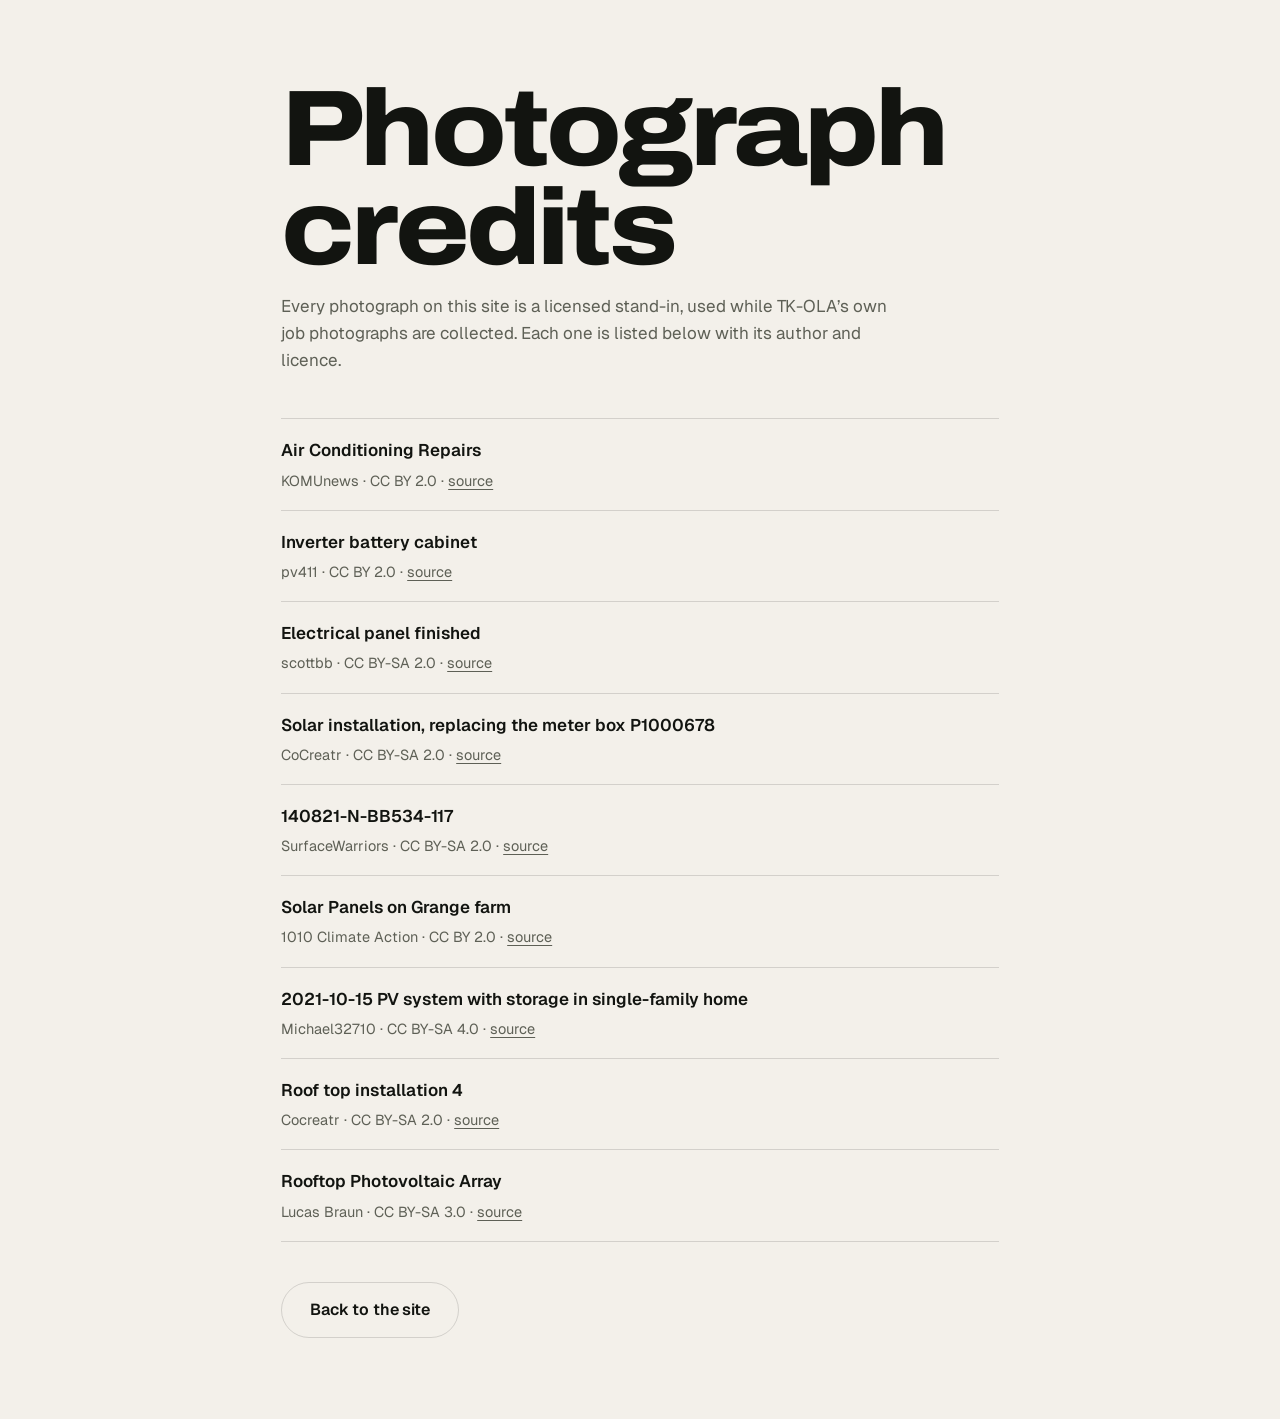
==== credits.html @ 307e4f4b "Rebuild the TK-OLA site with a full motion layer and a WebGL hero Replaces the static brochure build" ====
<!doctype html>
<html lang="en">
<head>
<meta charset="utf-8">
<meta name="viewport" content="width=device-width, initial-scale=1">
<title>Photograph credits &mdash; TK-OLA Technical Service Ventures</title>
<link rel="icon" href="assets/favicon.svg" type="image/svg+xml">
<link rel="preconnect" href="https://fonts.googleapis.com">
<link rel="preconnect" href="https://fonts.gstatic.com" crossorigin>
<link rel="stylesheet" href="https://fonts.googleapis.com/css2?family=Archivo:wdth,wght@75..125,400..900&family=Geist:wght@300..700&display=swap">
<link rel="stylesheet" href="assets/app.css">
<style>
  body { padding: clamp(48px, 9vh, 110px) 0; }
  .w { width: 100%; max-width: 820px; margin-inline: auto; padding-inline: var(--gut); }
  h1 { font-size: clamp(34px, 5.6vw, 64px); margin-bottom: 14px; }
  .note { color: var(--ink-2); max-width: 56ch; margin-bottom: 44px; }
  ul { border-top: 1px solid var(--line); }
  li { display: grid; gap: 4px; padding: 18px 0; border-bottom: 1px solid var(--line); }
  .t { font-weight: 600; }
  .m { font-size: 14.5px; color: var(--ink-2); }
  .m a { text-decoration: underline; text-underline-offset: 3px; }
  .back { display: inline-flex; margin-top: 40px; }
</style>
</head>
<body>
<div class="w">
  <h1 class="display">Photograph credits</h1>
  <p class="note">
    Every photograph on this site is a licensed stand-in, used while TK-OLA&rsquo;s own
    job photographs are collected. Each one is listed below with its author and licence.
  </p>
  <ul>
    <li>
      <span class="t">Air Conditioning Repairs</span>
      <span class="m">KOMUnews &middot; CC BY 2.0 &middot; <a href="https://www.flickr.com/photos/12801018@N00/9130025365" target="_blank" rel="noopener">source</a></span>
    </li>
    <li>
      <span class="t">Inverter battery cabinet</span>
      <span class="m">pv411 &middot; CC BY 2.0 &middot; <a href="https://www.flickr.com/photos/52765628@N08/4893000064" target="_blank" rel="noopener">source</a></span>
    </li>
    <li>
      <span class="t">Electrical panel finished</span>
      <span class="m">scottbb &middot; CC BY-SA 2.0 &middot; <a href="https://www.flickr.com/photos/34197011@N00/202290783" target="_blank" rel="noopener">source</a></span>
    </li>
    <li>
      <span class="t">Solar installation, replacing the meter box P1000678</span>
      <span class="m">CoCreatr &middot; CC BY-SA 2.0 &middot; <a href="https://www.flickr.com/photos/22746936@N02/5392891416" target="_blank" rel="noopener">source</a></span>
    </li>
    <li>
      <span class="t">140821-N-BB534-117</span>
      <span class="m">SurfaceWarriors &middot; CC BY-SA 2.0 &middot; <a href="https://www.flickr.com/photos/55244200@N05/14860868208" target="_blank" rel="noopener">source</a></span>
    </li>
    <li>
      <span class="t">Solar Panels on Grange farm</span>
      <span class="m">1010 Climate Action &middot; CC BY 2.0 &middot; <a href="https://www.flickr.com/photos/39570195@N08/15765885464" target="_blank" rel="noopener">source</a></span>
    </li>
    <li>
      <span class="t">2021-10-15 PV system with storage in single-family home</span>
      <span class="m">Michael32710 &middot; CC BY-SA 4.0 &middot; <a href="https://commons.wikimedia.org/w/index.php?curid=154028952" target="_blank" rel="noopener">source</a></span>
    </li>
    <li>
      <span class="t">Roof top installation 4</span>
      <span class="m">Cocreatr &middot; CC BY-SA 2.0 &middot; <a href="https://commons.wikimedia.org/wiki/File:Roof_top_installation_4.jpg" target="_blank" rel="noopener">source</a></span>
    </li>
    <li>
      <span class="t">Rooftop Photovoltaic Array</span>
      <span class="m">Lucas Braun &middot; CC BY-SA 3.0 &middot; <a href="https://commons.wikimedia.org/wiki/File:Rooftop_Photovoltaic_Array.jpg" target="_blank" rel="noopener">source</a></span>
    </li>
  </ul>
  <a class="btn btn--ghost back" href="index.html"><span>Back to the site</span></a>
</div>
</body>
</html>
---- assets/app.css ----
/* TK-OLA Technical Service Ventures — 2026 build
   Light theme, Archivo variable display, GSAP/Lenis motion layer, WebGL hero. */

/* ---------- tokens ---------- */
:root {
  --paper:   #F3F0EA;
  --paper-2: #E9E4DA;
  --paper-3: #DED8CB;
  --ink:     #121410;
  --ink-2:   #5E6056;
  --line:    rgba(18, 20, 16, .14);

  --green:   #0E7A42;
  --green-d: #09532C;
  --green-l: #D9EBDF;
  --solar:   #FF7A18;

  --night:   #0D0F0C;
  --night-2: #181B15;
  --night-ink: #F3F0EA;
  --night-muted: #9B9E93;

  --font-display: "Archivo", "Arial Narrow", system-ui, sans-serif;
  --font-text: "Geist", system-ui, -apple-system, sans-serif;

  --r: 6px;
  --r-lg: 18px;
  --gut: clamp(20px, 4vw, 72px);
  --nav-h: 76px;
  --bar-h: 0px;

  --ease: cubic-bezier(.22, 1, .36, 1);
}

@media (max-width: 860px) {
  :root { --nav-h: 64px; --bar-h: calc(66px + env(safe-area-inset-bottom)); }
}

/* ---------- reset ---------- */
*, *::before, *::after { box-sizing: border-box; }
html { -webkit-text-size-adjust: 100%; }
html, body { margin: 0; padding: 0; }
body {
  background: var(--paper);
  color: var(--ink);
  font-family: var(--font-text);
  font-size: 17px;
  line-height: 1.6;
  font-weight: 400;
  overflow-x: clip;
  -webkit-font-smoothing: antialiased;
}
img, canvas, svg, video { display: block; max-width: 100%; }
img { height: auto; }
a { color: inherit; text-decoration: none; }
button { font: inherit; color: inherit; background: none; border: 0; cursor: pointer; }
h1, h2, h3, h4, p, ul, ol, figure, dl, dd { margin: 0; }
ul, ol { padding: 0; list-style: none; }
::selection { background: var(--green); color: #fff; }

.wrap { width: 100%; max-width: 1560px; margin-inline: auto; padding-inline: var(--gut); }
.sr { position: absolute; width: 1px; height: 1px; overflow: hidden; clip-path: inset(50%); white-space: nowrap; }

.skip {
  position: fixed; top: 8px; left: 8px; z-index: 300;
  background: var(--ink); color: var(--paper); padding: 10px 16px; border-radius: var(--r);
  transform: translateY(-200%);
}
.skip:focus { transform: none; }

:where(a, button, input, [tabindex]):focus-visible {
  outline: 2px solid var(--green);
  outline-offset: 3px;
  border-radius: 2px;
}

/* ---------- type ---------- */
.display {
  font-family: var(--font-display);
  font-weight: 800;
  font-stretch: 112%;
  line-height: .92;
  letter-spacing: -.035em;
  text-wrap: balance;
}
h1.display { font-size: clamp(42px, 8.4vw, 150px); }
h2.display { font-size: clamp(34px, 5.6vw, 88px); }
h3 {
  font-family: var(--font-display);
  font-weight: 700; font-stretch: 105%;
  font-size: clamp(20px, 1.5vw, 26px);
  line-height: 1.15; letter-spacing: -.02em;
}
.lead { font-size: clamp(17px, 1.25vw, 21px); line-height: 1.55; color: var(--ink-2); max-width: 46ch; }
.eyebrow {
  font-family: var(--font-display);
  font-size: 12px; font-weight: 700; font-stretch: 100%;
  letter-spacing: .16em; text-transform: uppercase;
  color: var(--green); display: flex; align-items: center; gap: 10px;
}
.eyebrow::before { content: ""; width: 26px; height: 2px; background: currentColor; }
.measure { max-width: 58ch; }

/* ---------- motion primitives ---------- */
.reveal-line { display: block; overflow: hidden; padding-bottom: .08em; margin-bottom: -.08em; }
.reveal-line > span { display: block; will-change: transform; }

[data-fade] { will-change: transform, opacity; }

.clipwrap { overflow: hidden; border-radius: var(--r-lg); background: var(--paper-3); position: relative; }
.clipwrap img { width: 100%; height: 100%; object-fit: cover; will-change: transform; }

/* ---------- loader ---------- */
.loader {
  position: fixed; inset: 0; z-index: 500;
  background: var(--night); color: var(--night-ink);
  display: none; place-items: center;
}
body.is-loading .loader { display: grid; }
.sline { display: block; }
.loader__num {
  font-family: var(--font-display); font-weight: 800; font-stretch: 120%;
  font-size: clamp(64px, 16vw, 220px); line-height: 1; letter-spacing: -.05em;
  font-variant-numeric: tabular-nums;
}
.loader__bar { position: absolute; left: 0; bottom: 0; height: 3px; width: 100%; background: var(--green); transform: scaleX(0); transform-origin: 0 50%; }
.loader__word {
  position: absolute; bottom: 36px; left: var(--gut);
  font-family: var(--font-display); font-weight: 700; font-stretch: 105%;
  letter-spacing: .18em; text-transform: uppercase; font-size: 12px; color: var(--night-muted);
}
body.is-loading { overflow: hidden; }

/* ---------- cursor ---------- */
.cursor {
  position: fixed; top: 0; left: 0; z-index: 400;
  width: 14px; height: 14px; border-radius: 50%;
  background: var(--green); pointer-events: none;
  mix-blend-mode: multiply;
  transform: translate3d(-100px, -100px, 0);
  will-change: transform;
}
.cursor__ring {
  position: fixed; top: 0; left: 0; z-index: 400;
  width: 42px; height: 42px; border-radius: 50%;
  border: 1.5px solid var(--green); pointer-events: none;
  transform: translate3d(-100px, -100px, 0);
  will-change: transform;
}
@media (hover: none), (pointer: coarse) { .cursor, .cursor__ring { display: none; } }

/* ---------- scroll progress ---------- */
.progress {
  position: fixed; top: 0; left: 0; z-index: 120;
  height: 3px; width: 100%; background: var(--green);
  transform: scaleX(0); transform-origin: 0 50%;
}

/* ---------- nav ---------- */
.nav {
  position: fixed; top: 0; left: 0; right: 0; z-index: 100;
  height: var(--nav-h);
  display: flex; align-items: center;
  background: color-mix(in srgb, var(--paper) 82%, transparent);
  backdrop-filter: blur(14px) saturate(1.3);
  -webkit-backdrop-filter: blur(14px) saturate(1.3);
  border-bottom: 1px solid transparent;
  transition: border-color .3s, background .3s;
}
.nav.is-stuck { border-bottom-color: var(--line); }
.nav .wrap { display: flex; align-items: center; justify-content: space-between; gap: 24px; }

.brand { display: flex; align-items: center; gap: 11px; }
.brand__mark { width: 30px; height: 30px; flex: none; }
.brand__name {
  font-family: var(--font-display); font-weight: 800; font-stretch: 112%;
  font-size: 21px; letter-spacing: -.02em;
}
.nav__links { display: flex; gap: 30px; }
.nav__links a {
  font-size: 15px; font-weight: 500; position: relative; padding: 4px 0;
}
.nav__links a::after {
  content: ""; position: absolute; left: 0; right: 0; bottom: 0; height: 1.5px;
  background: var(--green); transform: scaleX(0); transform-origin: 100% 50%;
  transition: transform .4s var(--ease);
}
.nav__links a:hover::after { transform: scaleX(1); transform-origin: 0 50%; }
.nav__right { display: flex; align-items: center; gap: 14px; }

@media (max-width: 1040px) { .nav__links { display: none; } }
/* below 860 the fixed action bar carries the main action, so the nav drops it */
@media (max-width: 860px) {
  .nav .btn--primary { display: none; }
  .nav__right { gap: 0; }
}

/* ---------- buttons ---------- */
.btn {
  display: inline-flex; align-items: center; justify-content: center; gap: 10px;
  height: 56px; padding: 0 28px; border-radius: 999px;
  font-family: var(--font-text); font-size: 16px; font-weight: 600; letter-spacing: -.01em;
  position: relative; overflow: hidden; isolation: isolate;
  transition: color .4s var(--ease), border-color .4s var(--ease);
  white-space: nowrap;
}
.btn span { position: relative; z-index: 2; display: inline-flex; align-items: center; gap: 10px; }
.btn::before {
  content: ""; position: absolute; inset: 0; z-index: 1; border-radius: inherit;
  transform: translateY(101%); transition: transform .5s var(--ease);
}
.btn:hover::before { transform: translateY(0); }
.btn:active { transform: scale(.975); }

.btn--primary { background: var(--green); color: #fff; }
.btn--primary::before { background: var(--ink); }
.btn--ghost { border: 1.5px solid var(--line); color: var(--ink); }
.btn--ghost::before { background: var(--ink); }
.btn--ghost:hover { color: var(--paper); border-color: var(--ink); }
.btn--sm { height: 46px; padding: 0 22px; font-size: 15px; }
.btn--on-night { background: var(--paper); color: var(--ink); }
.btn--on-night::before { background: var(--green); }
.btn--on-night:hover { color: #fff; }

.btn-row { display: flex; flex-wrap: wrap; gap: 14px; }
@media (max-width: 560px) {
  .btn-row { flex-direction: column; align-items: stretch; }
  .btn { width: 100%; }
}

.arrow { width: 17px; height: 17px; flex: none; }

/* ---------- hero ---------- */
.hero {
  position: relative;
  min-height: 100svh;
  padding-top: calc(var(--nav-h) + clamp(18px, 5vh, 58px));
  padding-bottom: clamp(32px, 7vh, 80px);
  display: flex; flex-direction: column; justify-content: flex-start;
  overflow: hidden;
}
/* the solar field sits along the bottom edge, never behind the words */
#gl {
  position: absolute; left: 0; right: 0; bottom: 0; top: auto;
  width: 100%; height: clamp(260px, 46%, 540px);
  z-index: 0; opacity: 0;
  transition: opacity 1.4s ease .1s;
}
#gl.is-on { opacity: 1; }
/* the snapshot that replaces the canvas when the device cannot animate it */
.hero__still {
  position: absolute; left: 0; right: 0; bottom: 0; top: auto;
  width: 100%; height: clamp(260px, 46%, 540px);
  object-fit: cover; z-index: 0; opacity: 0;
  transition: opacity .8s ease;
}
.hero__still.is-on { opacity: 1; }
.hero__scrim {
  position: absolute; left: 0; right: 0; bottom: 0; z-index: 1; pointer-events: none;
  height: clamp(260px, 46%, 540px);
  background: linear-gradient(180deg,
    var(--paper) 0%,
    color-mix(in srgb, var(--paper) 72%, transparent) 16%,
    transparent 44%);
}
.hero__glow { display: none; }
.hero .wrap { position: relative; z-index: 2; }

.hero__grid { display: grid; gap: clamp(26px, 4vh, 44px); }
.hero h1 { font-size: clamp(34px, 8.6vw, 136px); }
@media (max-width: 860px) { .hero h1 { font-size: clamp(34px, 11.2vw, 72px); } }
.hero h1 em { font-style: normal; color: var(--green); }

.hero__side {
  display: grid; gap: 26px 48px; align-items: start;
}
@media (min-width: 1000px) {
  .hero__side { grid-template-columns: minmax(0, 1fr) auto; align-items: center; }
  .hero__facts { grid-column: 1 / -1; }
}
.hero__lead { font-size: clamp(16px, 1.2vw, 20px); line-height: 1.6; color: var(--ink-2); max-width: 46ch; }
.hero__facts { display: flex; gap: clamp(22px, 3vw, 54px); flex-wrap: wrap; padding-top: 6px; }
.hero__fact { display: flex; flex-direction: column; gap: 2px; }
.hero__fact b {
  font-family: var(--font-display); font-weight: 800; font-stretch: 112%;
  font-size: clamp(26px, 2.4vw, 38px); line-height: 1; letter-spacing: -.03em;
}
.hero__fact span { font-size: 13px; color: var(--ink-2); letter-spacing: .01em; }

.hero__cue {
  position: absolute; left: var(--gut); bottom: clamp(16px, 3vh, 30px); z-index: 3;
  padding: 7px 14px 7px 10px; border-radius: 999px;
  background: color-mix(in srgb, var(--paper) 86%, transparent);
  backdrop-filter: blur(6px); -webkit-backdrop-filter: blur(6px);
  display: flex; align-items: center; gap: 10px;
  font-size: 12px; letter-spacing: .16em; text-transform: uppercase; color: var(--ink-2);
  font-family: var(--font-display); font-weight: 600;
}
.hero__cue i { display: block; width: 1px; height: 34px; background: var(--line); position: relative; overflow: hidden; }
.hero__cue i::after { content: ""; position: absolute; inset: 0; background: var(--green); animation: cue 2.2s var(--ease) infinite; }
@keyframes cue { 0% { transform: translateY(-100%); } 60%, 100% { transform: translateY(100%); } }
@media (max-width: 1100px) { .hero__cue { display: none; } }

/* ---------- marquee ---------- */
.marquee {
  border-block: 1px solid var(--line);
  background: var(--paper-2);
  overflow: hidden; padding: 20px 0;
  display: flex; white-space: nowrap;
}
.marquee__row { display: flex; flex: none; will-change: transform; }
.marquee__row > * { flex: none; }
.marquee span {
  font-family: var(--font-display); font-weight: 800; font-stretch: 112%;
  font-size: clamp(24px, 3.4vw, 54px); letter-spacing: -.03em;
  padding-inline: clamp(18px, 2.4vw, 38px);
  display: inline-flex; align-items: center; gap: clamp(18px, 2.4vw, 38px);
}
.marquee span::after { content: ""; width: 10px; height: 10px; border-radius: 50%; background: var(--green); flex: none; }
.marquee span:nth-child(even) { color: transparent; -webkit-text-stroke: 1.3px var(--ink); }
.marquee span:nth-child(even)::after { background: var(--solar); }

/* ---------- section shell ---------- */
.section { padding-block: clamp(80px, 12vh, 160px); position: relative; }
.section__head { display: grid; gap: 20px; margin-bottom: clamp(44px, 6vh, 76px); }
@media (min-width: 1000px) {
  .section__head { grid-template-columns: minmax(0, 1.4fr) minmax(0, 1fr); align-items: end; gap: 48px; }
}
.section--night { background: var(--night); color: var(--night-ink); }
.section--night .lead, .section--night .hero__fact span { color: var(--night-muted); }
.section--night .eyebrow { color: #fff; }

/* ---------- services ---------- */
.svc { display: grid; gap: 1px; background: var(--line); border-block: 1px solid var(--line); }
@media (min-width: 760px)  { .svc { grid-template-columns: repeat(2, minmax(0, 1fr)); } }
@media (min-width: 1240px) { .svc { grid-template-columns: repeat(3, minmax(0, 1fr)); } }

.svc__item {
  background: var(--paper); padding: clamp(28px, 2.6vw, 44px);
  display: flex; flex-direction: column; gap: 14px;
  position: relative; isolation: isolate; overflow: hidden;
  min-height: clamp(260px, 26vw, 340px);
}
.svc__item::before {
  content: ""; position: absolute; inset: 0; z-index: -1; background: var(--green);
  transform: translateY(100%); transition: transform .55s var(--ease);
}
.svc__item:hover::before { transform: translateY(0); }
.svc__item:hover, .svc__item:hover .svc__n, .svc__item:hover p { color: #fff; }
.svc__item:hover .svc__ico { border-color: rgba(255,255,255,.4); }
.svc__item:hover .svc__ico svg { stroke: #fff; }
.svc__item > * { transition: color .45s var(--ease); }

.svc__n {
  font-family: var(--font-display); font-size: 12px; font-weight: 700;
  letter-spacing: .14em; color: var(--ink-2);
}
.svc__ico {
  width: 54px; height: 54px; border-radius: 50%; border: 1.5px solid var(--line);
  display: grid; place-items: center; margin-bottom: 4px;
  transition: border-color .45s var(--ease);
}
.svc__ico svg { width: 24px; height: 24px; stroke: var(--green); fill: none; stroke-width: 1.6; transition: stroke .45s var(--ease); }
.svc__item p { font-size: 16px; line-height: 1.55; color: var(--ink-2); margin-top: auto; }

/* ---------- stats ---------- */
.stats { position: relative; overflow: hidden; padding-block: clamp(70px, 10vh, 130px); }
#grid-canvas { position: absolute; inset: 0; width: 100%; height: 100%; opacity: .5; }
.stats .wrap { position: relative; z-index: 2; }
.stats__row { display: grid; gap: clamp(32px, 4vw, 56px); }
@media (min-width: 620px)  { .stats__row { grid-template-columns: repeat(2, minmax(0, 1fr)); } }
@media (min-width: 1100px) { .stats__row { grid-template-columns: repeat(4, minmax(0, 1fr)); } }
.stat b {
  display: block;
  font-family: var(--font-display); font-weight: 800; font-stretch: 118%;
  font-size: clamp(48px, 6.5vw, 104px); line-height: .9; letter-spacing: -.045em;
  font-variant-numeric: tabular-nums;
}
.stat span { display: block; margin-top: 12px; font-size: 15px; color: var(--night-muted); max-width: 22ch; }
.stat--accent b { color: var(--solar); }

/* ---------- work gallery ---------- */
/* an explicit track: without one the auto track sizes to the photo's intrinsic
   width (752px) and overflows the 707px container at tablet widths. */
.gal { display: grid; grid-template-columns: minmax(0, 1fr); gap: clamp(14px, 1.6vw, 26px); }
@media (min-width: 900px) { .gal { grid-template-columns: repeat(12, minmax(0, 1fr)); } }
.gal figure { margin: 0; min-width: 0; }
.gal .clipwrap { height: 100%; }
.g1 { grid-column: span 7; aspect-ratio: 4 / 3; }
.g2 { grid-column: span 5; aspect-ratio: 3 / 4; }
.g3 { grid-column: span 5; aspect-ratio: 1 / 1; }
.g4 { grid-column: span 7; aspect-ratio: 16 / 10; }
@media (max-width: 899px) {
  .g1, .g2, .g3, .g4 { grid-column: auto; aspect-ratio: 4 / 3; }
  .g2 { aspect-ratio: 3 / 4; }
}
.gal__cap {
  display: flex; justify-content: space-between; gap: 16px; align-items: baseline;
  margin-top: 12px; font-size: 14px; color: var(--ink-2);
}
.gal__cap b { font-weight: 600; color: var(--ink); }

/* ---------- process (pinned) ---------- */
.proc { position: relative; }
.proc__layout { display: grid; gap: 40px; }
@media (min-width: 1000px) {
  .proc__layout { grid-template-columns: minmax(0, 1fr) minmax(0, 1.05fr); gap: clamp(40px, 5vw, 90px); align-items: start; }
}
.proc__sticky { position: sticky; top: calc(var(--nav-h) + 40px); }
.proc__media {
  border-radius: var(--r-lg); overflow: hidden; background: var(--paper-3); position: relative;
  height: min(74svh, 660px);
}
.proc__media img { position: absolute; inset: 0; width: 100%; height: 100%; object-fit: cover; opacity: 0; transition: opacity .7s var(--ease), transform 1.1s var(--ease); transform: scale(1.06); }
.proc__media img.is-on { opacity: 1; transform: scale(1); }
@media (max-width: 999px) { .proc__sticky { display: none; } }

.proc__steps { display: grid; }
.step {
  padding: clamp(28px, 3.4vw, 46px) 0;
  border-top: 1px solid var(--line);
  display: grid; grid-template-columns: auto minmax(0, 1fr); gap: clamp(18px, 2.4vw, 34px);
  opacity: .46; transition: opacity .5s var(--ease);
}
@media (max-width: 999px) { .step { opacity: .62; } }
.step:last-child { border-bottom: 1px solid var(--line); }
.step.is-active { opacity: 1; }
.step__n {
  font-family: var(--font-display); font-weight: 800; font-stretch: 118%;
  font-size: clamp(34px, 3.6vw, 58px); line-height: .85; letter-spacing: -.04em;
  color: var(--green); font-variant-numeric: tabular-nums;
}
.step p { color: var(--ink-2); margin-top: 10px; font-size: 16.5px; }
.step__bar { grid-column: 1 / -1; height: 2px; background: var(--line); margin-top: 20px; overflow: hidden; }
.step__bar i { display: block; height: 100%; background: var(--green); transform: scaleX(0); transform-origin: 0 50%; }

/* ---------- workshop band ---------- */
.band { position: relative; height: clamp(420px, 78vh, 760px); overflow: hidden; }
.band img { position: absolute; inset: 0; width: 100%; height: 120%; object-fit: cover; will-change: transform; }
.band__veil { position: absolute; inset: 0; background: linear-gradient(90deg, rgba(10,12,9,.86) 0%, rgba(10,12,9,.55) 46%, rgba(10,12,9,.12) 100%); }
.band .wrap { position: relative; z-index: 2; height: 100%; display: flex; flex-direction: column; justify-content: center; gap: 22px; color: #fff; }
.band .lead { color: rgba(255,255,255,.82); }
.band .eyebrow { color: #fff; }
@media (max-width: 700px) { .band__veil { background: linear-gradient(180deg, rgba(10,12,9,.45) 0%, rgba(10,12,9,.86) 70%); } }

/* ---------- close ---------- */
.close { padding-block: clamp(90px, 14vh, 190px); position: relative; overflow: hidden; }
.close__h {
  font-family: var(--font-display); font-weight: 800; font-stretch: 118%;
  font-size: clamp(44px, 11vw, 190px); line-height: .88; letter-spacing: -.05em;
  margin-bottom: 36px;
}
.close__h em { font-style: normal; color: var(--green); }
.close__cols { display: grid; gap: 34px; margin-top: clamp(50px, 7vh, 90px); padding-top: 40px; border-top: 1px solid var(--line); }
@media (min-width: 820px) { .close__cols { grid-template-columns: repeat(3, 1fr); gap: 48px; } }
.close__col h4 { font-size: 12px; letter-spacing: .16em; text-transform: uppercase; color: var(--ink-2); font-weight: 600; margin-bottom: 14px; font-family: var(--font-display); }
.close__col p, .close__col a { font-size: 19px; line-height: 1.45; }
.close__col a { position: relative; display: inline-block; }
.close__col a::after { content: ""; position: absolute; left: 0; right: 0; bottom: -2px; height: 1.5px; background: currentColor; transform: scaleX(0); transform-origin: 100% 50%; transition: transform .45s var(--ease); }
.close__col a:hover::after { transform: scaleX(1); transform-origin: 0 50%; }

/* ---------- footer ---------- */
.foot { border-top: 1px solid var(--line); padding-block: 34px calc(34px + var(--bar-h)); font-size: 14px; color: var(--ink-2); }
.foot .wrap { display: flex; flex-wrap: wrap; gap: 16px 28px; align-items: center; justify-content: space-between; }
.foot a:hover { color: var(--ink); }
.foot__links { display: flex; gap: 22px; flex-wrap: wrap; }

/* ---------- phone action bar ---------- */
.actionbar {
  position: fixed; left: 0; right: 0; bottom: 0; z-index: 110;
  display: none; padding: 9px var(--gut) calc(9px + env(safe-area-inset-bottom));
  background: color-mix(in srgb, var(--paper) 92%, transparent);
  backdrop-filter: blur(14px); -webkit-backdrop-filter: blur(14px);
  border-top: 1px solid var(--line);
}
.actionbar .btn { width: 100%; height: 48px; }
@media (max-width: 860px) { .actionbar { display: block; } }

/* ---------- mobile menu ---------- */
.burger { width: 46px; height: 46px; display: none; place-items: center; border: 1.5px solid var(--line); border-radius: 50%; }
.burger i { display: block; width: 18px; height: 1.6px; background: var(--ink); position: relative; transition: background .2s; }
.burger i::before, .burger i::after { content: ""; position: absolute; left: 0; width: 18px; height: 1.6px; background: var(--ink); transition: transform .35s var(--ease); }
.burger i::before { top: -6px; } .burger i::after { top: 6px; }
body.menu-open .burger i { background: transparent; }
body.menu-open .burger i::before { transform: translateY(6px) rotate(45deg); }
body.menu-open .burger i::after { transform: translateY(-6px) rotate(-45deg); }
@media (max-width: 1040px) { .burger { display: grid; } }

.sheet {
  position: fixed; inset: 0; z-index: 99;
  background: var(--paper); padding: calc(var(--nav-h) + 30px) var(--gut) 40px;
  display: flex; flex-direction: column; gap: 4px;
  clip-path: inset(0 0 100% 0); pointer-events: none;
  transition: clip-path .7s var(--ease);
}
body.menu-open .sheet { clip-path: inset(0 0 0 0); pointer-events: auto; }
.sheet a {
  font-family: var(--font-display); font-weight: 800; font-stretch: 112%;
  font-size: clamp(34px, 9vw, 64px); letter-spacing: -.035em; line-height: 1.18;
  padding: 6px 0; opacity: 0; transform: translateY(26px);
  transition: opacity .5s var(--ease), transform .5s var(--ease);
}
body.menu-open .sheet a { opacity: 1; transform: none; }
body.menu-open .sheet a:nth-child(1) { transition-delay: .14s; }
body.menu-open .sheet a:nth-child(2) { transition-delay: .2s; }
body.menu-open .sheet a:nth-child(3) { transition-delay: .26s; }
body.menu-open .sheet a:nth-child(4) { transition-delay: .32s; }
.sheet__foot { margin-top: auto; font-size: 15px; color: var(--ink-2); display: grid; gap: 4px; }

/* ---------- reduced motion ---------- */
@media (prefers-reduced-motion: reduce) {
  :root:not(.force-motion) *,
  :root:not(.force-motion) *::before,
  :root:not(.force-motion) *::after {
    animation-duration: .01ms !important;
    animation-iteration-count: 1 !important;
    transition-duration: .01ms !important;
    scroll-behavior: auto !important;
  }
  :root:not(.force-motion) .loader { display: none; }
  :root:not(.force-motion) .cursor,
  :root:not(.force-motion) .cursor__ring { display: none; }
  :root:not(.force-motion) .reveal-line > span { transform: none !important; }
  :root:not(.force-motion) [data-fade] { opacity: 1 !important; transform: none !important; }
  :root:not(.force-motion) .step { opacity: 1 !important; }
  :root:not(.force-motion) .proc__media img { opacity: 1 !important; transform: none !important; }
  :root:not(.force-motion) .proc__media img + img { display: none; }
  /* #gl stays: hero3d.js renders one still frame and stops, so the hero keeps
     its picture without anything moving. */
}
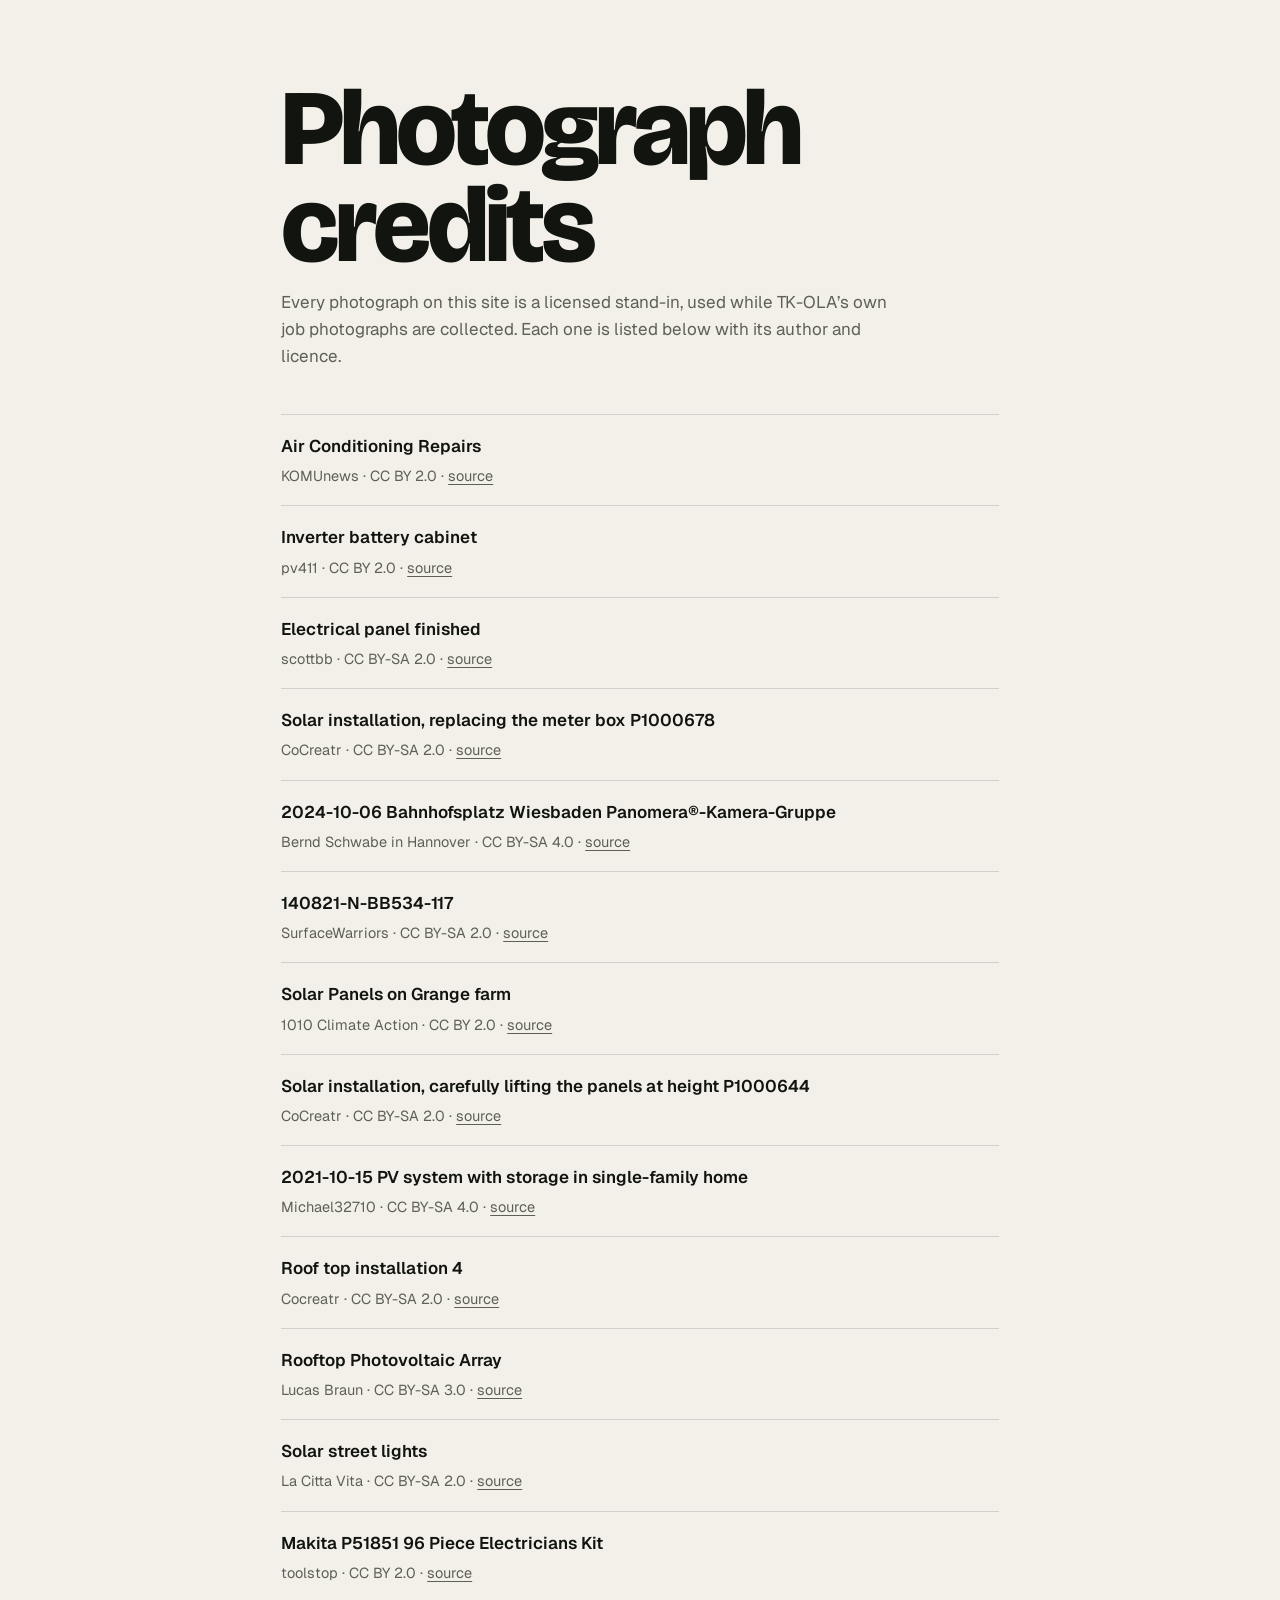
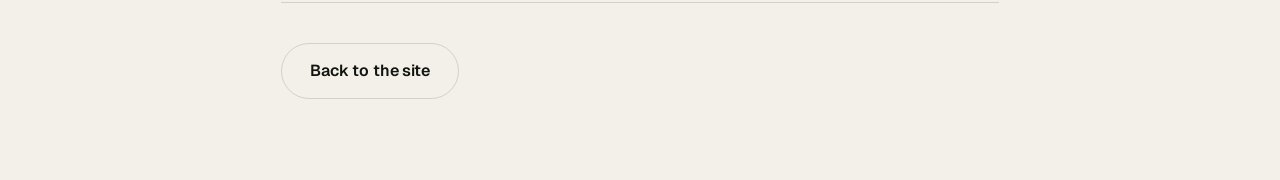
==== commit ccfe749f: "Horizontal services rail, liquid glass, Bricolage display type - "What we do" is now a self-running " ====
--- a/credits.html
+++ b/credits.html
@@ -7,7 +7,7 @@
 <link rel="icon" href="assets/favicon.svg" type="image/svg+xml">
 <link rel="preconnect" href="https://fonts.googleapis.com">
 <link rel="preconnect" href="https://fonts.gstatic.com" crossorigin>
-<link rel="stylesheet" href="https://fonts.googleapis.com/css2?family=Archivo:wdth,wght@75..125,400..900&family=Geist:wght@300..700&display=swap">
+<link rel="stylesheet" href="https://fonts.googleapis.com/css2?family=Bricolage+Grotesque:opsz,wdth,wght@12..96,75..100,200..800&family=Geist:wght@300..700&display=swap">
 <link rel="stylesheet" href="assets/app.css">
 <style>
   body { padding: clamp(48px, 9vh, 110px) 0; }
@@ -47,12 +47,20 @@
       <span class="m">CoCreatr &middot; CC BY-SA 2.0 &middot; <a href="https://www.flickr.com/photos/22746936@N02/5392891416" target="_blank" rel="noopener">source</a></span>
     </li>
     <li>
+      <span class="t">2024-10-06 Bahnhofsplatz Wiesbaden Panomera®-Kamera-Gruppe</span>
+      <span class="m">Bernd Schwabe in Hannover &middot; CC BY-SA 4.0 &middot; <a href="https://commons.wikimedia.org/wiki/File:2024-10-06_Bahnhofsplatz_Wiesbaden_Panomera%C2%AE-Kamera-Gruppe.jpg" target="_blank" rel="noopener">source</a></span>
+    </li>
+    <li>
       <span class="t">140821-N-BB534-117</span>
       <span class="m">SurfaceWarriors &middot; CC BY-SA 2.0 &middot; <a href="https://www.flickr.com/photos/55244200@N05/14860868208" target="_blank" rel="noopener">source</a></span>
     </li>
     <li>
       <span class="t">Solar Panels on Grange farm</span>
       <span class="m">1010 Climate Action &middot; CC BY 2.0 &middot; <a href="https://www.flickr.com/photos/39570195@N08/15765885464" target="_blank" rel="noopener">source</a></span>
+    </li>
+    <li>
+      <span class="t">Solar installation, carefully lifting the panels at height P1000644</span>
+      <span class="m">CoCreatr &middot; CC BY-SA 2.0 &middot; <a href="https://www.flickr.com/photos/22746936@N02/5392892980" target="_blank" rel="noopener">source</a></span>
     </li>
     <li>
       <span class="t">2021-10-15 PV system with storage in single-family home</span>
@@ -66,6 +74,14 @@
       <span class="t">Rooftop Photovoltaic Array</span>
       <span class="m">Lucas Braun &middot; CC BY-SA 3.0 &middot; <a href="https://commons.wikimedia.org/wiki/File:Rooftop_Photovoltaic_Array.jpg" target="_blank" rel="noopener">source</a></span>
     </li>
+    <li>
+      <span class="t">Solar street lights</span>
+      <span class="m">La Citta Vita &middot; CC BY-SA 2.0 &middot; <a href="https://www.flickr.com/photos/49539505@N04/4758155113" target="_blank" rel="noopener">source</a></span>
+    </li>
+    <li>
+      <span class="t">Makita P51851 96 Piece Electricians Kit</span>
+      <span class="m">toolstop &middot; CC BY 2.0 &middot; <a href="https://www.flickr.com/photos/42408834@N06/5330226716" target="_blank" rel="noopener">source</a></span>
+    </li>
   </ul>
   <a class="btn btn--ghost back" href="index.html"><span>Back to the site</span></a>
 </div>
--- a/assets/app.css
+++ b/assets/app.css
@@ -20,7 +20,7 @@
   --night-ink: #F3F0EA;
   --night-muted: #9B9E93;
 
-  --font-display: "Archivo", "Arial Narrow", system-ui, sans-serif;
+  --font-display: "Bricolage Grotesque", "Archivo", system-ui, sans-serif;
   --font-text: "Geist", system-ui, -apple-system, sans-serif;
 
   --r: 6px;
@@ -78,16 +78,17 @@
 .display {
   font-family: var(--font-display);
   font-weight: 800;
-  font-stretch: 112%;
-  line-height: .92;
-  letter-spacing: -.035em;
+  font-stretch: 100%;                       /* Bricolage's wdth axis stops at 100 */
+  font-variation-settings: "opsz" 96;       /* display optical size */
+  line-height: .9;
+  letter-spacing: -.04em;
   text-wrap: balance;
 }
 h1.display { font-size: clamp(42px, 8.4vw, 150px); }
 h2.display { font-size: clamp(34px, 5.6vw, 88px); }
 h3 {
   font-family: var(--font-display);
-  font-weight: 700; font-stretch: 105%;
+  font-weight: 700; font-stretch: 100%; font-variation-settings: "opsz" 24;
   font-size: clamp(20px, 1.5vw, 26px);
   line-height: 1.15; letter-spacing: -.02em;
 }
@@ -126,28 +127,10 @@
 .loader__bar { position: absolute; left: 0; bottom: 0; height: 3px; width: 100%; background: var(--green); transform: scaleX(0); transform-origin: 0 50%; }
 .loader__word {
   position: absolute; bottom: 36px; left: var(--gut);
-  font-family: var(--font-display); font-weight: 700; font-stretch: 105%;
+  font-family: var(--font-display); font-weight: 700; font-stretch: 100%;
   letter-spacing: .18em; text-transform: uppercase; font-size: 12px; color: var(--night-muted);
 }
 body.is-loading { overflow: hidden; }
-
-/* ---------- cursor ---------- */
-.cursor {
-  position: fixed; top: 0; left: 0; z-index: 400;
-  width: 14px; height: 14px; border-radius: 50%;
-  background: var(--green); pointer-events: none;
-  mix-blend-mode: multiply;
-  transform: translate3d(-100px, -100px, 0);
-  will-change: transform;
-}
-.cursor__ring {
-  position: fixed; top: 0; left: 0; z-index: 400;
-  width: 42px; height: 42px; border-radius: 50%;
-  border: 1.5px solid var(--green); pointer-events: none;
-  transform: translate3d(-100px, -100px, 0);
-  will-change: transform;
-}
-@media (hover: none), (pointer: coarse) { .cursor, .cursor__ring { display: none; } }
 
 /* ---------- scroll progress ---------- */
 .progress {
@@ -173,7 +156,7 @@
 .brand { display: flex; align-items: center; gap: 11px; }
 .brand__mark { width: 30px; height: 30px; flex: none; }
 .brand__name {
-  font-family: var(--font-display); font-weight: 800; font-stretch: 112%;
+  font-family: var(--font-display); font-weight: 800; font-stretch: 100%;
   font-size: 21px; letter-spacing: -.02em;
 }
 .nav__links { display: flex; gap: 30px; }
@@ -282,7 +265,7 @@
 .hero__facts { display: flex; gap: clamp(22px, 3vw, 54px); flex-wrap: wrap; padding-top: 6px; }
 .hero__fact { display: flex; flex-direction: column; gap: 2px; }
 .hero__fact b {
-  font-family: var(--font-display); font-weight: 800; font-stretch: 112%;
+  font-family: var(--font-display); font-weight: 800; font-stretch: 100%;
   font-size: clamp(26px, 2.4vw, 38px); line-height: 1; letter-spacing: -.03em;
 }
 .hero__fact span { font-size: 13px; color: var(--ink-2); letter-spacing: .01em; }
@@ -311,7 +294,7 @@
 .marquee__row { display: flex; flex: none; will-change: transform; }
 .marquee__row > * { flex: none; }
 .marquee span {
-  font-family: var(--font-display); font-weight: 800; font-stretch: 112%;
+  font-family: var(--font-display); font-weight: 800; font-stretch: 100%;
   font-size: clamp(24px, 3.4vw, 54px); letter-spacing: -.03em;
   padding-inline: clamp(18px, 2.4vw, 38px);
   display: inline-flex; align-items: center; gap: clamp(18px, 2.4vw, 38px);
@@ -321,8 +304,8 @@
 .marquee span:nth-child(even)::after { background: var(--solar); }
 
 /* ---------- section shell ---------- */
-.section { padding-block: clamp(80px, 12vh, 160px); position: relative; }
-.section__head { display: grid; gap: 20px; margin-bottom: clamp(44px, 6vh, 76px); }
+.section { padding-block: clamp(64px, 9vh, 118px); position: relative; }
+.section__head { display: grid; gap: 20px; margin-bottom: clamp(36px, 4.5vh, 58px); }
 @media (min-width: 1000px) {
   .section__head { grid-template-columns: minmax(0, 1.4fr) minmax(0, 1fr); align-items: end; gap: 48px; }
 }
@@ -330,41 +313,124 @@
 .section--night .lead, .section--night .hero__fact span { color: var(--night-muted); }
 .section--night .eyebrow { color: #fff; }
 
-/* ---------- services ---------- */
-.svc { display: grid; gap: 1px; background: var(--line); border-block: 1px solid var(--line); }
-@media (min-width: 760px)  { .svc { grid-template-columns: repeat(2, minmax(0, 1fr)); } }
-@media (min-width: 1240px) { .svc { grid-template-columns: repeat(3, minmax(0, 1fr)); } }
-
-.svc__item {
-  background: var(--paper); padding: clamp(28px, 2.6vw, 44px);
-  display: flex; flex-direction: column; gap: 14px;
-  position: relative; isolation: isolate; overflow: hidden;
-  min-height: clamp(260px, 26vw, 340px);
-}
-.svc__item::before {
-  content: ""; position: absolute; inset: 0; z-index: -1; background: var(--green);
-  transform: translateY(100%); transition: transform .55s var(--ease);
-}
-.svc__item:hover::before { transform: translateY(0); }
-.svc__item:hover, .svc__item:hover .svc__n, .svc__item:hover p { color: #fff; }
-.svc__item:hover .svc__ico { border-color: rgba(255,255,255,.4); }
-.svc__item:hover .svc__ico svg { stroke: #fff; }
-.svc__item > * { transition: color .45s var(--ease); }
-
-.svc__n {
-  font-family: var(--font-display); font-size: 12px; font-weight: 700;
-  letter-spacing: .14em; color: var(--ink-2);
-}
-.svc__ico {
-  width: 54px; height: 54px; border-radius: 50%; border: 1.5px solid var(--line);
-  display: grid; place-items: center; margin-bottom: 4px;
-  transition: border-color .45s var(--ease);
-}
-.svc__ico svg { width: 24px; height: 24px; stroke: var(--green); fill: none; stroke-width: 1.6; transition: stroke .45s var(--ease); }
-.svc__item p { font-size: 16px; line-height: 1.55; color: var(--ink-2); margin-top: auto; }
+/* ---------- glass (ported from repos/liquid-glass) ---------- */
+/* Always-on CSS material: frost + tint + rim light + specular sweep.
+   glass.js upgrades this to real refraction where the browser and GPU allow. */
+.glass {
+  position: relative;
+  /* just enough tint to hold white text over any photograph, then let the
+     blur, the rim light and the sweep do the work */
+  background: rgba(17, 22, 18, .30);
+  backdrop-filter: blur(22px) saturate(1.8) brightness(.94);
+  -webkit-backdrop-filter: blur(22px) saturate(1.8) brightness(.94);
+  border: 1px solid rgba(255, 255, 255, .30);
+  box-shadow:
+    inset 0 1px 0 rgba(255, 255, 255, .55),
+    inset 0 -1px 0 rgba(255, 255, 255, .10),
+    inset 0 0 22px rgba(255, 255, 255, .07),
+    0 16px 42px rgba(8, 12, 8, .30);
+  overflow: hidden;
+}
+.glass::after {
+  content: ""; position: absolute; inset: 0; border-radius: inherit;
+  pointer-events: none; z-index: 1;
+  background:
+    linear-gradient(128deg,
+      rgba(255, 255, 255, .42) 0%,
+      rgba(255, 255, 255, .10) 22%,
+      rgba(255, 255, 255, 0) 44%),
+    radial-gradient(120% 90% at 8% 0%, rgba(255, 255, 255, .20), transparent 58%);
+}
+.glass > * { position: relative; z-index: 2; }
+@supports not ((backdrop-filter: blur(1px)) or (-webkit-backdrop-filter: blur(1px))) {
+  .glass { background: rgba(14, 18, 14, .76); }
+}
+
+/* ---------- services rail ---------- */
+.rail {
+  position: relative; overflow: hidden;
+  padding-block: 4px;
+  cursor: grab; touch-action: pan-y;
+  -webkit-user-select: none; user-select: none;
+  --fade: clamp(24px, 6vw, 110px);
+  -webkit-mask-image: linear-gradient(90deg, transparent 0, #000 var(--fade), #000 calc(100% - var(--fade)), transparent 100%);
+          mask-image: linear-gradient(90deg, transparent 0, #000 var(--fade), #000 calc(100% - var(--fade)), transparent 100%);
+}
+.rail.is-dragging { cursor: grabbing; }
+.rail__track { display: flex; gap: clamp(12px, 1.3vw, 20px); will-change: transform; }
+
+.scard {
+  position: relative; flex: none; isolation: isolate;
+  width: clamp(252px, 25vw, 384px);
+  aspect-ratio: 4 / 5;
+  border-radius: var(--r-lg);
+  overflow: hidden;
+  background: var(--paper-3);
+}
+.scard__img { position: absolute; inset: 0; z-index: 0; overflow: hidden; }
+.scard__img img {
+  width: 100%; height: 100%; object-fit: cover;
+  transform: scale(1.03); transition: transform 1s var(--ease);
+}
+.scard:hover .scard__img img { transform: scale(1.1); }
+.scard::before {
+  content: ""; position: absolute; inset: 0; z-index: 1; pointer-events: none;
+  background: linear-gradient(180deg,
+    rgba(10, 14, 10, .10) 0%,
+    rgba(10, 14, 10, .04) 34%,
+    rgba(10, 14, 10, .34) 72%,
+    rgba(10, 14, 10, .54) 100%);
+}
+.scard__body {
+  position: absolute; z-index: 2;
+  left: 10px; right: 10px; bottom: 10px;
+  padding: 16px 18px 18px;
+  border-radius: 14px;
+  color: #fff;
+}
+.scard__n {
+  display: block; font-family: var(--font-display); font-weight: 700;
+  font-size: 12px; letter-spacing: .16em; color: rgba(255, 255, 255, .72);
+  margin-bottom: 8px;
+}
+.scard__body h3 { color: #fff; font-size: clamp(18px, 1.35vw, 23px); }
+.scard__body p {
+  margin-top: 8px; font-size: 14.5px; line-height: 1.5;
+  color: rgba(255, 255, 255, .84);
+}
+
+.rail__foot {
+  display: flex; align-items: center; gap: 18px; flex-wrap: wrap;
+  margin-top: clamp(20px, 2.6vh, 34px);
+}
+.rail__ctrls { display: flex; gap: 10px; }
+.rail__btn {
+  width: 48px; height: 48px; border-radius: 50%;
+  border: 1.5px solid var(--line); display: grid; place-items: center;
+  transition: background .35s var(--ease), color .35s var(--ease), border-color .35s var(--ease);
+}
+.rail__btn svg { width: 20px; height: 20px; }
+.rail__btn:hover { background: var(--ink); color: var(--paper); border-color: var(--ink); }
+.rail__hint { font-size: 14px; color: var(--ink-2); }
+
+@media (max-width: 639px) {
+  .scard { width: 78vw; aspect-ratio: 4 / 4.6; }
+  .rail { --fade: 0px; }
+}
+
+/* reduced motion: a plain, natively scrollable rail */
+@media (prefers-reduced-motion: reduce) {
+  :root:not(.force-motion) .rail {
+    overflow-x: auto; cursor: default;
+    scroll-snap-type: x mandatory;
+    -webkit-mask-image: none; mask-image: none;
+    padding-inline: var(--gut);
+  }
+  :root:not(.force-motion) .scard { scroll-snap-align: start; }
+}
 
 /* ---------- stats ---------- */
-.stats { position: relative; overflow: hidden; padding-block: clamp(70px, 10vh, 130px); }
+.stats { position: relative; overflow: hidden; padding-block: clamp(56px, 8vh, 104px); }
 #grid-canvas { position: absolute; inset: 0; width: 100%; height: 100%; opacity: .5; }
 .stats .wrap { position: relative; z-index: 2; }
 .stats__row { display: grid; gap: clamp(32px, 4vw, 56px); }
@@ -372,7 +438,7 @@
 @media (min-width: 1100px) { .stats__row { grid-template-columns: repeat(4, minmax(0, 1fr)); } }
 .stat b {
   display: block;
-  font-family: var(--font-display); font-weight: 800; font-stretch: 118%;
+  font-family: var(--font-display); font-weight: 800; font-stretch: 100%;
   font-size: clamp(48px, 6.5vw, 104px); line-height: .9; letter-spacing: -.045em;
   font-variant-numeric: tabular-nums;
 }
@@ -426,7 +492,7 @@
 .step:last-child { border-bottom: 1px solid var(--line); }
 .step.is-active { opacity: 1; }
 .step__n {
-  font-family: var(--font-display); font-weight: 800; font-stretch: 118%;
+  font-family: var(--font-display); font-weight: 800; font-stretch: 100%;
   font-size: clamp(34px, 3.6vw, 58px); line-height: .85; letter-spacing: -.04em;
   color: var(--green); font-variant-numeric: tabular-nums;
 }
@@ -444,9 +510,9 @@
 @media (max-width: 700px) { .band__veil { background: linear-gradient(180deg, rgba(10,12,9,.45) 0%, rgba(10,12,9,.86) 70%); } }
 
 /* ---------- close ---------- */
-.close { padding-block: clamp(90px, 14vh, 190px); position: relative; overflow: hidden; }
+.close { padding-block: clamp(72px, 10vh, 140px); position: relative; overflow: hidden; }
 .close__h {
-  font-family: var(--font-display); font-weight: 800; font-stretch: 118%;
+  font-family: var(--font-display); font-weight: 800; font-stretch: 100%;
   font-size: clamp(44px, 11vw, 190px); line-height: .88; letter-spacing: -.05em;
   margin-bottom: 36px;
 }
@@ -495,7 +561,7 @@
 }
 body.menu-open .sheet { clip-path: inset(0 0 0 0); pointer-events: auto; }
 .sheet a {
-  font-family: var(--font-display); font-weight: 800; font-stretch: 112%;
+  font-family: var(--font-display); font-weight: 800; font-stretch: 100%;
   font-size: clamp(34px, 9vw, 64px); letter-spacing: -.035em; line-height: 1.18;
   padding: 6px 0; opacity: 0; transform: translateY(26px);
   transition: opacity .5s var(--ease), transform .5s var(--ease);
@@ -518,8 +584,6 @@
     scroll-behavior: auto !important;
   }
   :root:not(.force-motion) .loader { display: none; }
-  :root:not(.force-motion) .cursor,
-  :root:not(.force-motion) .cursor__ring { display: none; }
   :root:not(.force-motion) .reveal-line > span { transform: none !important; }
   :root:not(.force-motion) [data-fade] { opacity: 1 !important; transform: none !important; }
   :root:not(.force-motion) .step { opacity: 1 !important; }
